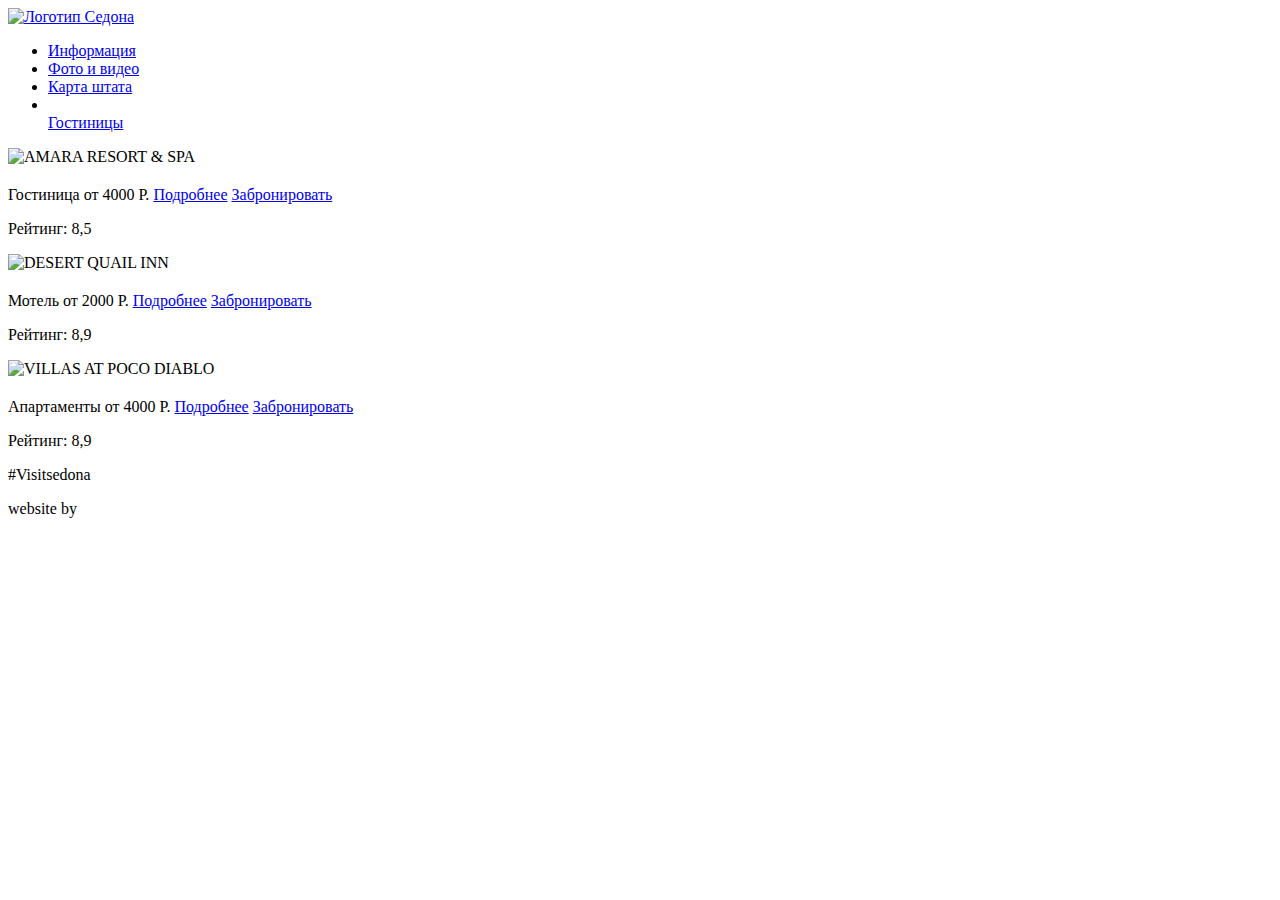
====  inner.html @ 1fb5fd99 "Исправил 10" ====
<!DOCTYPE html>
<html lang="ru">

<head>
  <meta charset="utf-8">
  <title>HTML Academy: Седона</title>
</head>

<body>
  <header class="sedona-header">
    <nav class="sedona-navigation">
      <a class="main-header-logo" href="index.html.">
        <img src="img/index-logo.svg" alt="Логотип Седона">
      </a>
      <ul class="nav-list">
        <li><a href="info.html">Информация</a></li>
        <li><a href="Photo.and.Video">Фото и видео</a></li>
        <li><a href="State.map">Карта штата</a></li>
        <li class="site-navigation-current"></li><a href="inner.html.">Гостиницы</a></li>
      </ul>
    </nav>
  </header>
  <section class="hotels-search-results">
    <img src="img/hotel1.jpg" alt="AMARA RESORT & SPA">
    <h2 class="hotel-card-head"><a href="#"></a></h2>
    <span class="hotel-type">Гостиница</span>
    <span class="summary">от 4000 Р.</span>
    <a class="btn about-btn" href="#">Подробнее</a>
    <a class="btn reserv-btn" href="#">Забронировать</a>
  </section>
  <section class="rating-stars">
    <p class="icon-star rating-stars-icon-four"></p>
    <p class="rating-number">Рейтинг: 8,5</p>
  </section>
  <section class="hotel-card-description">
    <img src="img/hotel2.jpg" alt="DESERT QUAIL INN">
    <h2 class="hotel-card-head"><a href="#"></a></h2>
    <span class="hotel-type">Мотель</span>
    <span class="summary">от 2000 Р.</span>
    <a class="btn about-btn" href="#">Подробнее</a>
    <a class="btn reserv-btn" href="#">Забронировать</a>
  </section>
  <section class="rating-stars">
    <p class="icon-star rating-stars-icon-two"></p>
    <p class="rating-number">Рейтинг: 8,9</p>
  </section>
  <section class="hotel-card-description">
    <img src="img/hotel3.jpg" alt="VILLAS AT POCO DIABLO">
    <h2 class="hotel-card-head"><a href="#"></a></h2>
    <span class="hotel-type">Апартаменты</span>
    <span class="summary">от 4000 Р.</span>
    <a class="btn about-btn" href="#">Подробнее</a>
    <a class="btn reserv-btn" href="#">Забронировать</a>
  </section>
  <section class="rating-stars">
    <p class="icon-star rating-stars-icon-three"></p>
    <p class="rating-number">Рейтинг: 8,9</p>
  </section>
  <footer class="sedona-footer">
    <div class="footer-tag">
      <p>#Visitsedona</p>
    </div>
    <div class="footer-social">
      <a class="social-box" href="#"><i class="icon-twitter"></i></a>
      <a class="social-box" href="#"><i class="icon-facebook"></i></a>
      <a class="social-box" href="#"><i class="icon-youtube"></i></a>
    </div>
    <div class="footer-copyright">
      <p>website by</p>
      <a class="copyright-icon" href="#"></a>
    </div>
  </footer>

</body>

</html>
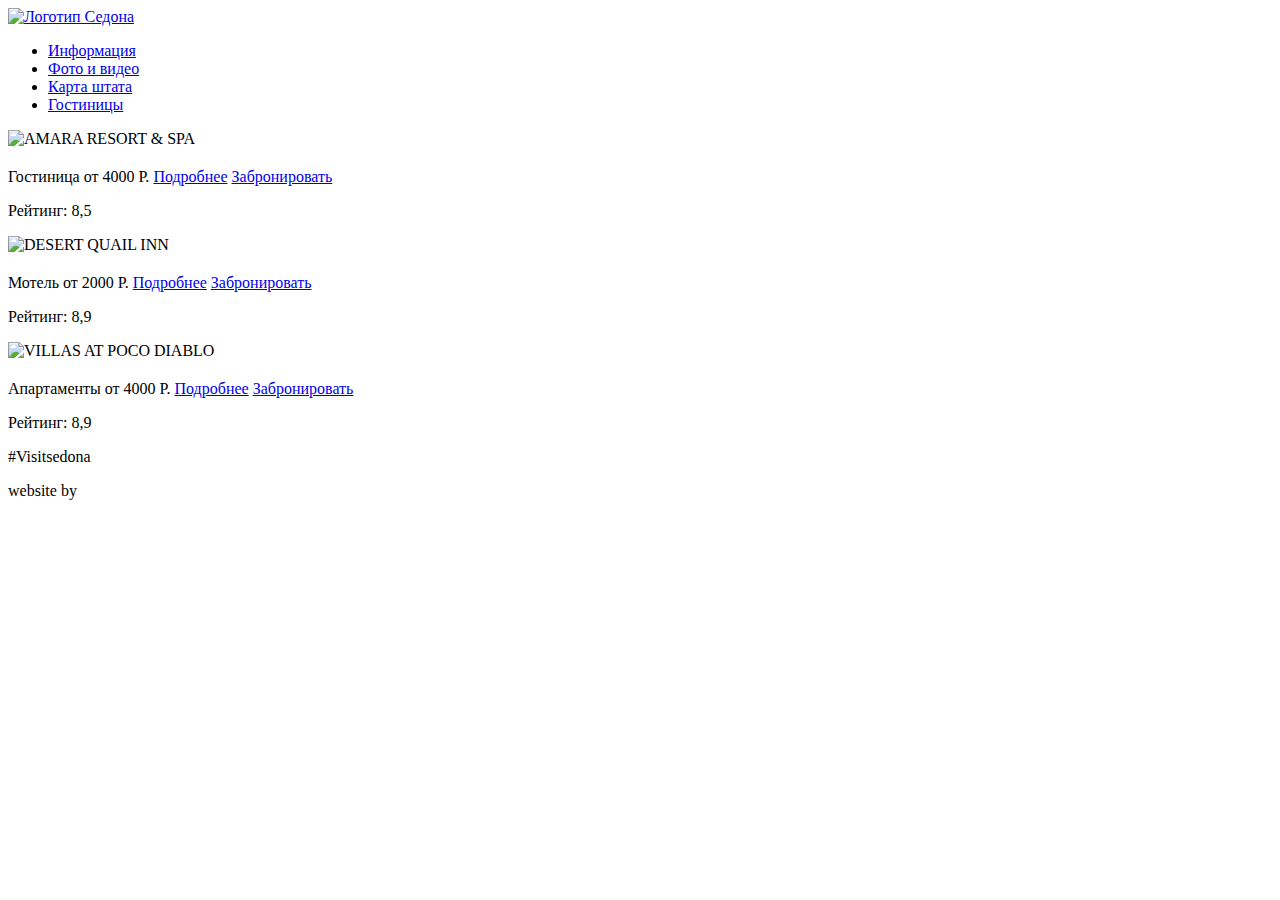
==== commit cc35696f: "Изменил 11" ====
--- a/ inner.html
+++ b/ inner.html
@@ -16,7 +16,7 @@
         <li><a href="info.html">Информация</a></li>
         <li><a href="Photo.and.Video">Фото и видео</a></li>
         <li><a href="State.map">Карта штата</a></li>
-        <li class="site-navigation-current"></li><a href="inner.html.">Гостиницы</a></li>
+        <li class="site-navigation-current"><a href="inner.html.">Гостиницы</a></li>
       </ul>
     </nav>
   </header>
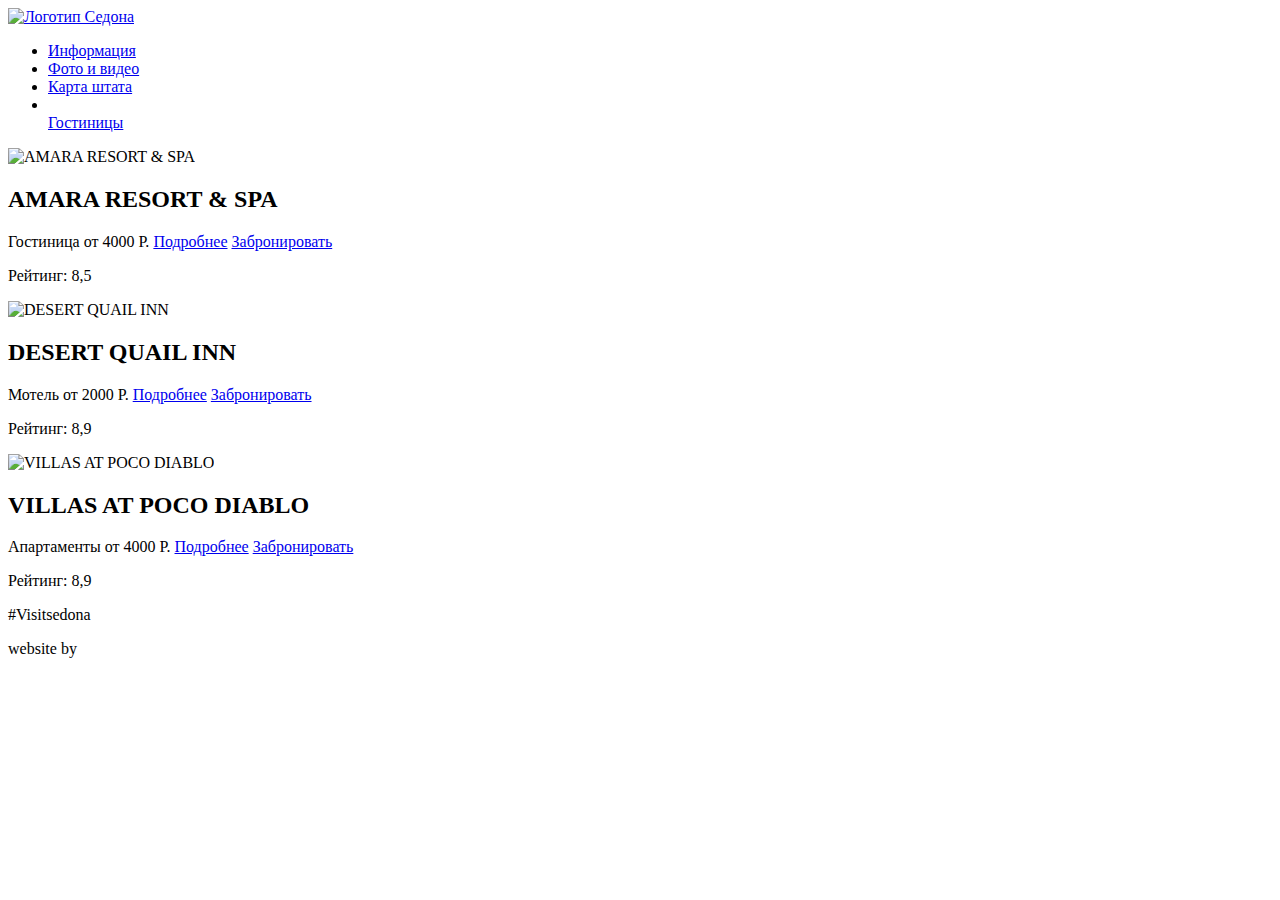
==== commit 58edfb87: "Правка" ====
--- a/ inner.html
+++ b/ inner.html
@@ -16,13 +16,13 @@
         <li><a href="info.html">Информация</a></li>
         <li><a href="Photo.and.Video">Фото и видео</a></li>
         <li><a href="State.map">Карта штата</a></li>
-        <li class="site-navigation-current"><a href="inner.html.">Гостиницы</a></li>
+        <li class="site-navigation-current"></li><a href="inner.html.">Гостиницы</a></li>
       </ul>
     </nav>
   </header>
   <section class="hotels-search-results">
     <img src="img/hotel1.jpg" alt="AMARA RESORT & SPA">
-    <h2 class="hotel-card-head"><a href="#"></a></h2>
+    <h2 class="hotel-card-head"><a href="#"></a>AMARA RESORT & SPA</h2>
     <span class="hotel-type">Гостиница</span>
     <span class="summary">от 4000 Р.</span>
     <a class="btn about-btn" href="#">Подробнее</a>
@@ -32,30 +32,26 @@
     <p class="icon-star rating-stars-icon-four"></p>
     <p class="rating-number">Рейтинг: 8,5</p>
   </section>
-  <section class="hotel-card-description">
+  <section class="hotels-search-results">
     <img src="img/hotel2.jpg" alt="DESERT QUAIL INN">
-    <h2 class="hotel-card-head"><a href="#"></a></h2>
+    <h2 class="hotel-card-head"><a href="#"></a>DESERT QUAIL INN</h2>
     <span class="hotel-type">Мотель</span>
     <span class="summary">от 2000 Р.</span>
     <a class="btn about-btn" href="#">Подробнее</a>
     <a class="btn reserv-btn" href="#">Забронировать</a>
   </section>
-  <section class="rating-stars">
     <p class="icon-star rating-stars-icon-two"></p>
     <p class="rating-number">Рейтинг: 8,9</p>
-  </section>
-  <section class="hotel-card-description">
+  <section class="hotels-search-results">
     <img src="img/hotel3.jpg" alt="VILLAS AT POCO DIABLO">
-    <h2 class="hotel-card-head"><a href="#"></a></h2>
+    <h2 class="hotel-card-head"><a href="#"></a>VILLAS AT POCO DIABLO</h2>
     <span class="hotel-type">Апартаменты</span>
     <span class="summary">от 4000 Р.</span>
     <a class="btn about-btn" href="#">Подробнее</a>
     <a class="btn reserv-btn" href="#">Забронировать</a>
   </section>
-  <section class="rating-stars">
     <p class="icon-star rating-stars-icon-three"></p>
     <p class="rating-number">Рейтинг: 8,9</p>
-  </section>
   <footer class="sedona-footer">
     <div class="footer-tag">
       <p>#Visitsedona</p>
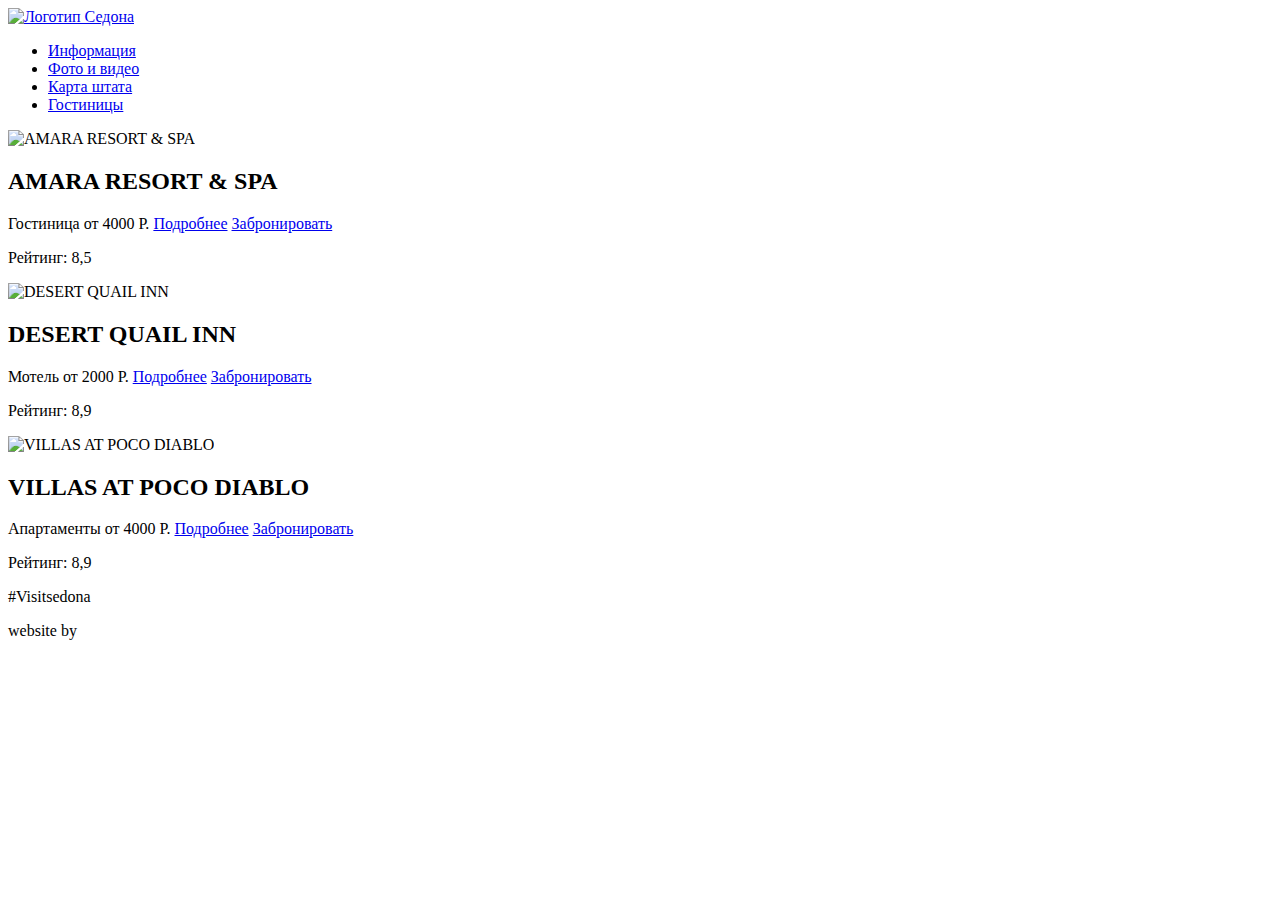
==== commit fbf5fdcf: "Поправка" ====
--- a/ inner.html
+++ b/ inner.html
@@ -16,7 +16,7 @@
         <li><a href="info.html">Информация</a></li>
         <li><a href="Photo.and.Video">Фото и видео</a></li>
         <li><a href="State.map">Карта штата</a></li>
-        <li class="site-navigation-current"></li><a href="inner.html.">Гостиницы</a></li>
+        <li class="site-navigation-current"><a href="inner.html.">Гостиницы</a></li>
       </ul>
     </nav>
   </header>
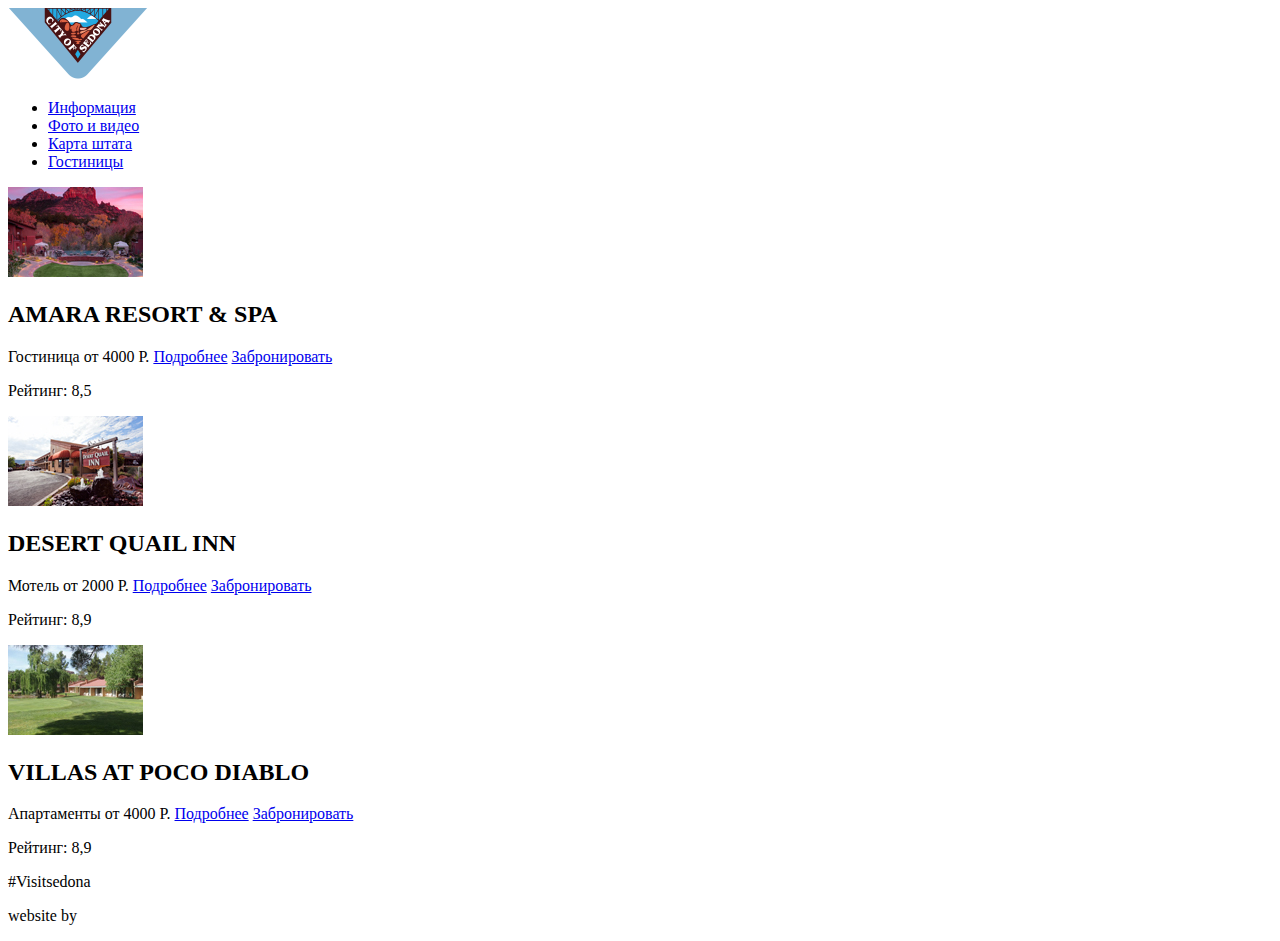
==== commit 07704080: "Добавил img" ====
--- a/ inner.html
+++ b/ inner.html
@@ -10,7 +10,7 @@
   <header class="sedona-header">
     <nav class="sedona-navigation">
       <a class="main-header-logo" href="index.html.">
-        <img src="img/index-logo.svg" alt="Логотип Седона">
+        <img src="img/logo.svg" alt="Логотип Седона">
       </a>
       <ul class="nav-list">
         <li><a href="info.html">Информация</a></li>
@@ -22,36 +22,46 @@
   </header>
   <section class="hotels-search-results">
     <img src="img/hotel1.jpg" alt="AMARA RESORT & SPA">
+  <div class="content-description">
     <h2 class="hotel-card-head"><a href="#"></a>AMARA RESORT & SPA</h2>
     <span class="hotel-type">Гостиница</span>
     <span class="summary">от 4000 Р.</span>
     <a class="btn about-btn" href="#">Подробнее</a>
     <a class="btn reserv-btn" href="#">Забронировать</a>
-  </section>
-  <section class="rating-stars">
+  </div>
+  <div class="rating-stars">
     <p class="icon-star rating-stars-icon-four"></p>
     <p class="rating-number">Рейтинг: 8,5</p>
-  </section>
+  </div>
+</section>
   <section class="hotels-search-results">
     <img src="img/hotel2.jpg" alt="DESERT QUAIL INN">
+    <div class="content-description">
     <h2 class="hotel-card-head"><a href="#"></a>DESERT QUAIL INN</h2>
     <span class="hotel-type">Мотель</span>
     <span class="summary">от 2000 Р.</span>
     <a class="btn about-btn" href="#">Подробнее</a>
     <a class="btn reserv-btn" href="#">Забронировать</a>
-  </section>
+    <div>
+    <div class="rating-stars">
     <p class="icon-star rating-stars-icon-two"></p>
     <p class="rating-number">Рейтинг: 8,9</p>
+  </div>
+    </section>
   <section class="hotels-search-results">
     <img src="img/hotel3.jpg" alt="VILLAS AT POCO DIABLO">
+    <div class="content-description">
     <h2 class="hotel-card-head"><a href="#"></a>VILLAS AT POCO DIABLO</h2>
     <span class="hotel-type">Апартаменты</span>
     <span class="summary">от 4000 Р.</span>
     <a class="btn about-btn" href="#">Подробнее</a>
     <a class="btn reserv-btn" href="#">Забронировать</a>
-  </section>
+    <div>
+      <div class="rating-stars">
     <p class="icon-star rating-stars-icon-three"></p>
     <p class="rating-number">Рейтинг: 8,9</p>
+  </div>
+</section>
   <footer class="sedona-footer">
     <div class="footer-tag">
       <p>#Visitsedona</p>
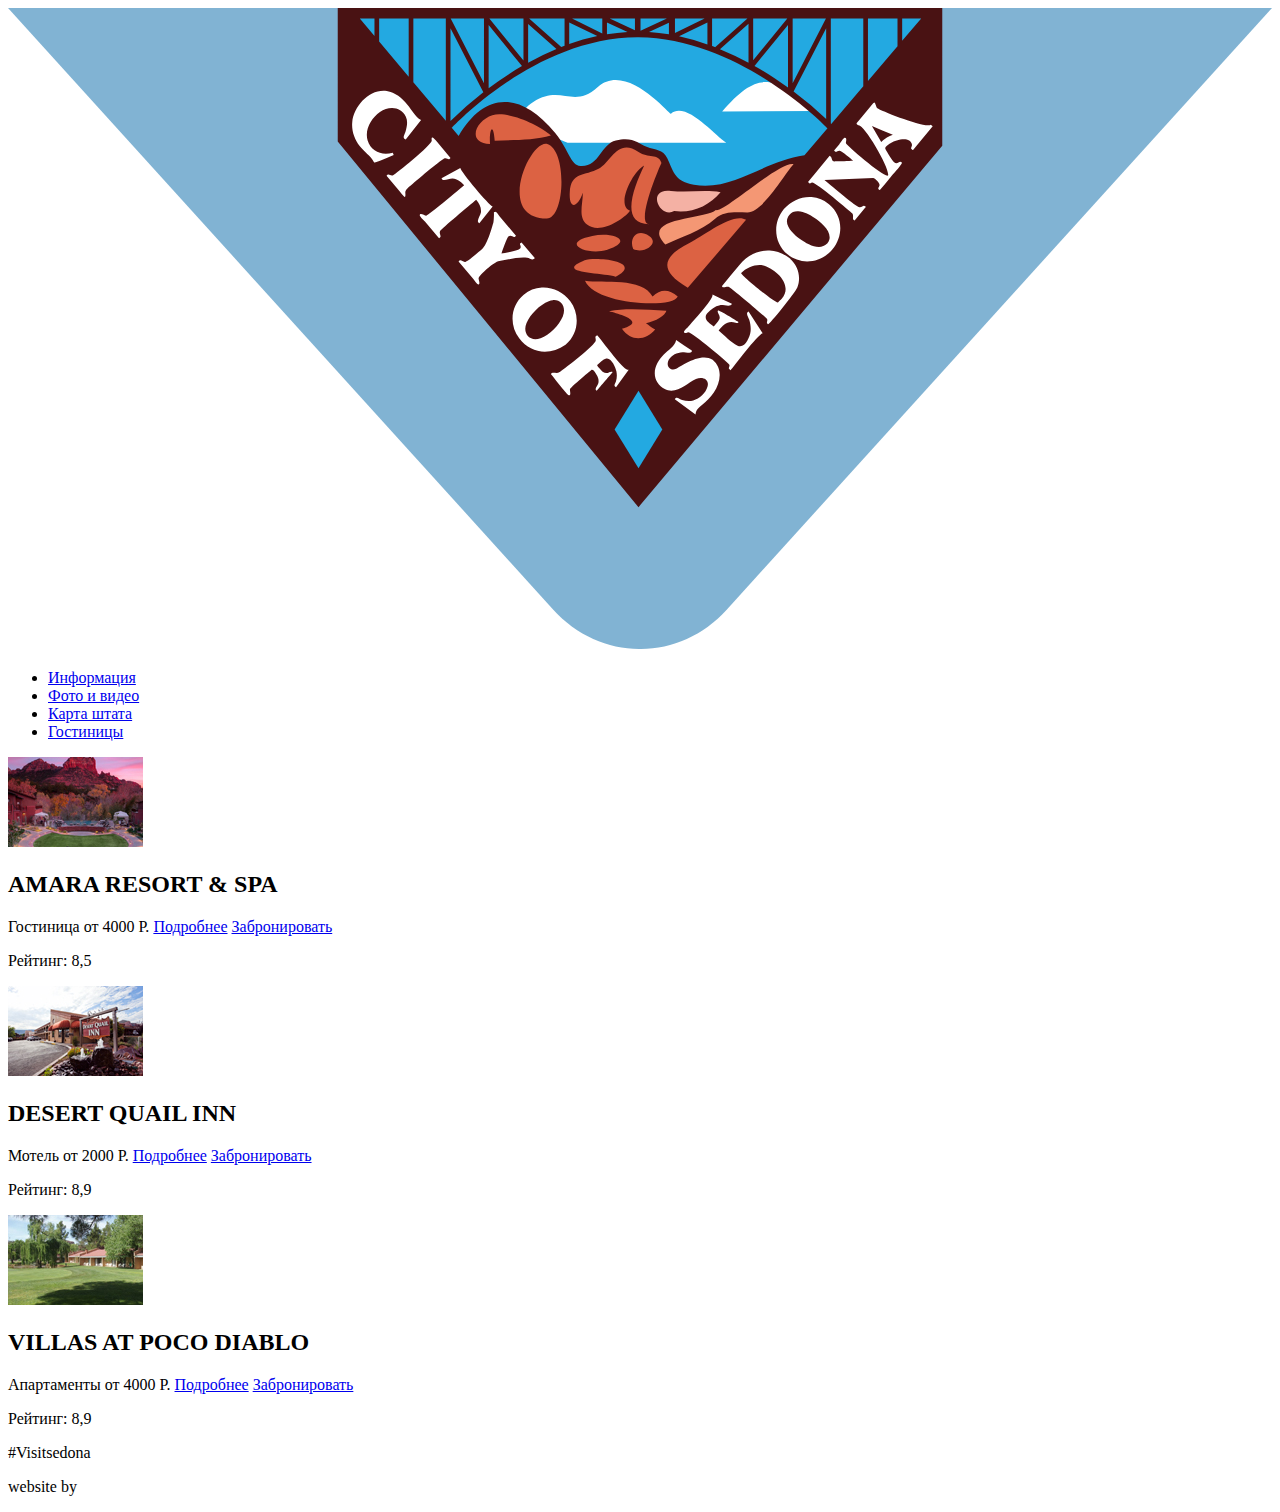
==== commit 9385c50a: "Исправил имена" ====
--- a/ inner.html
+++ b/ inner.html
@@ -10,7 +10,7 @@
   <header class="sedona-header">
     <nav class="sedona-navigation">
       <a class="main-header-logo" href="index.html.">
-        <img src="img/logo.svg" alt="Логотип Седона">
+        <img src="img/logo-sedona.svg" alt="Логотип Седона">
       </a>
       <ul class="nav-list">
         <li><a href="info.html">Информация</a></li>
@@ -21,7 +21,7 @@
     </nav>
   </header>
   <section class="hotels-search-results">
-    <img src="img/hotel1.jpg" alt="AMARA RESORT & SPA">
+    <img src="img/hotel-1.jpg" alt="AMARA RESORT & SPA">
   <div class="content-description">
     <h2 class="hotel-card-head"><a href="#"></a>AMARA RESORT & SPA</h2>
     <span class="hotel-type">Гостиница</span>
@@ -35,7 +35,7 @@
   </div>
 </section>
   <section class="hotels-search-results">
-    <img src="img/hotel2.jpg" alt="DESERT QUAIL INN">
+    <img src="img/hotel-2.jpg" alt="DESERT QUAIL INN">
     <div class="content-description">
     <h2 class="hotel-card-head"><a href="#"></a>DESERT QUAIL INN</h2>
     <span class="hotel-type">Мотель</span>
@@ -49,7 +49,7 @@
   </div>
     </section>
   <section class="hotels-search-results">
-    <img src="img/hotel3.jpg" alt="VILLAS AT POCO DIABLO">
+    <img src="img/hotel-3.jpg" alt="VILLAS AT POCO DIABLO">
     <div class="content-description">
     <h2 class="hotel-card-head"><a href="#"></a>VILLAS AT POCO DIABLO</h2>
     <span class="hotel-type">Апартаменты</span>
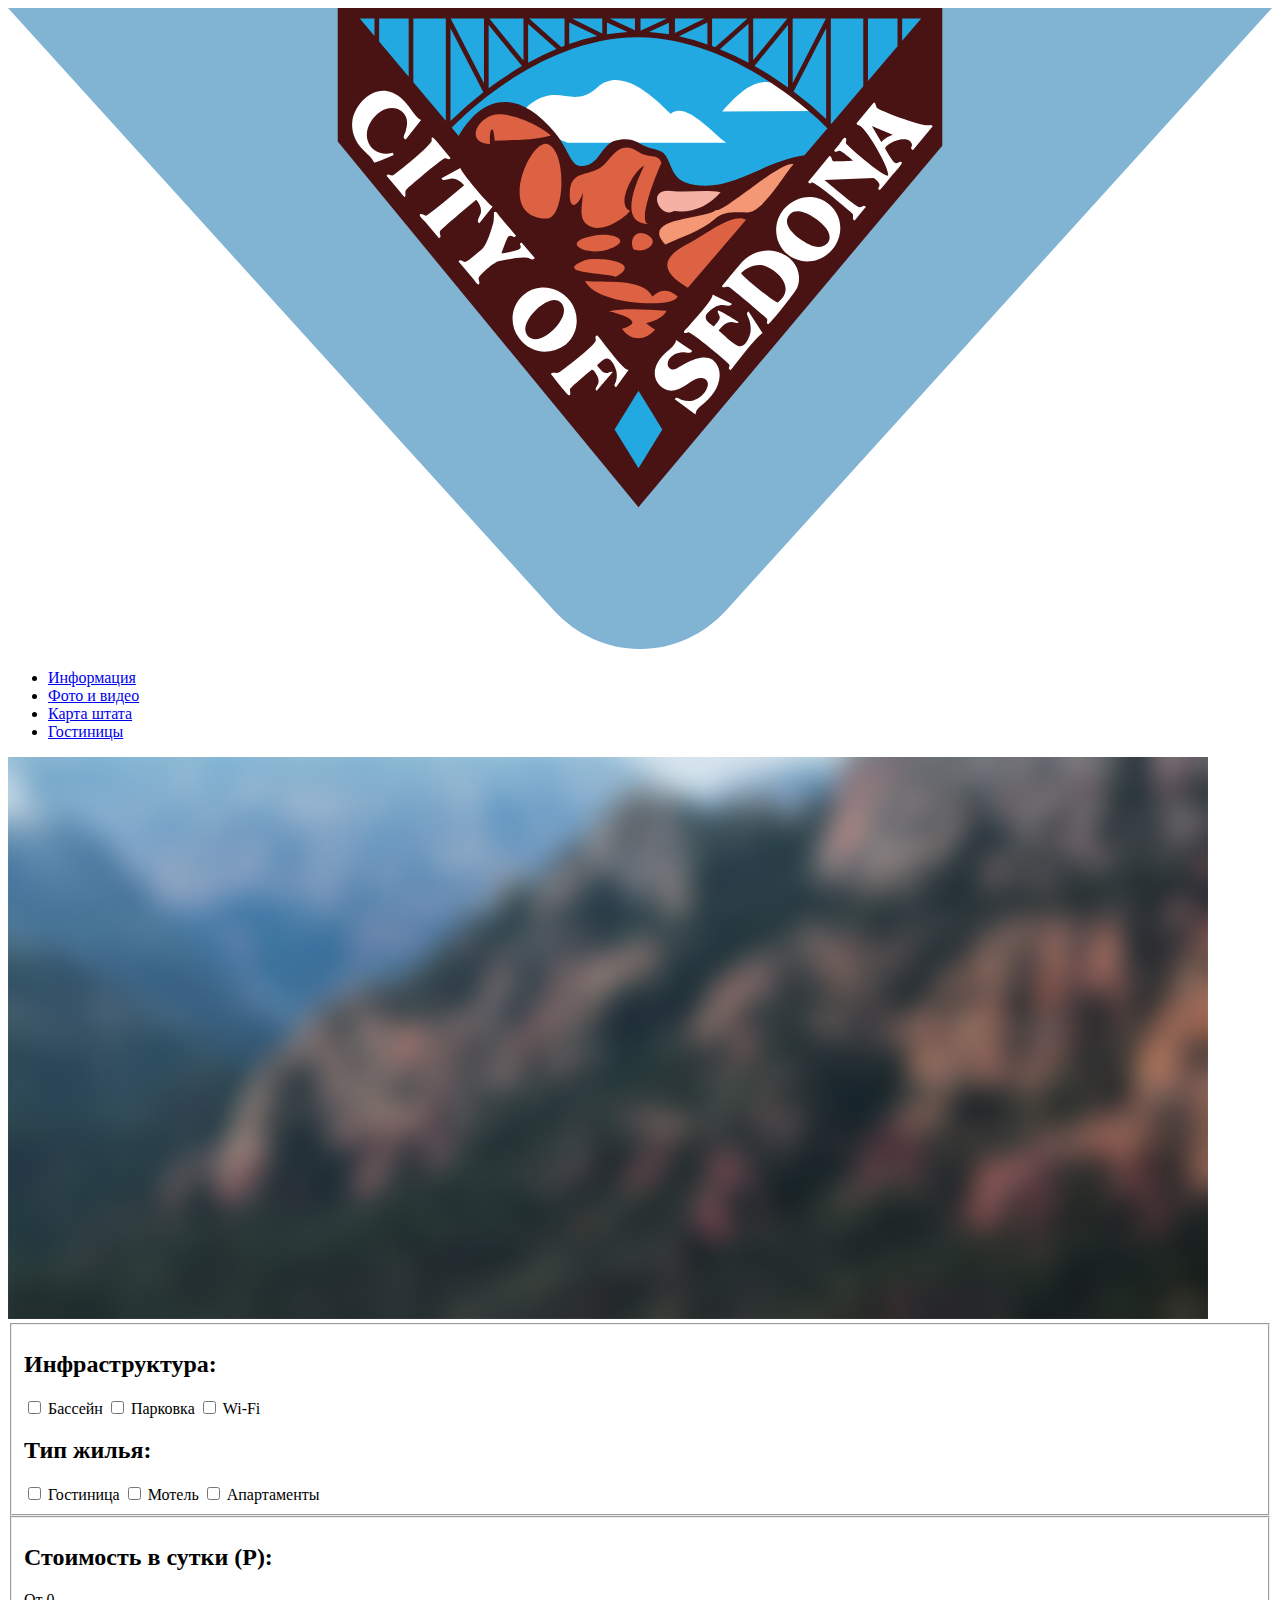
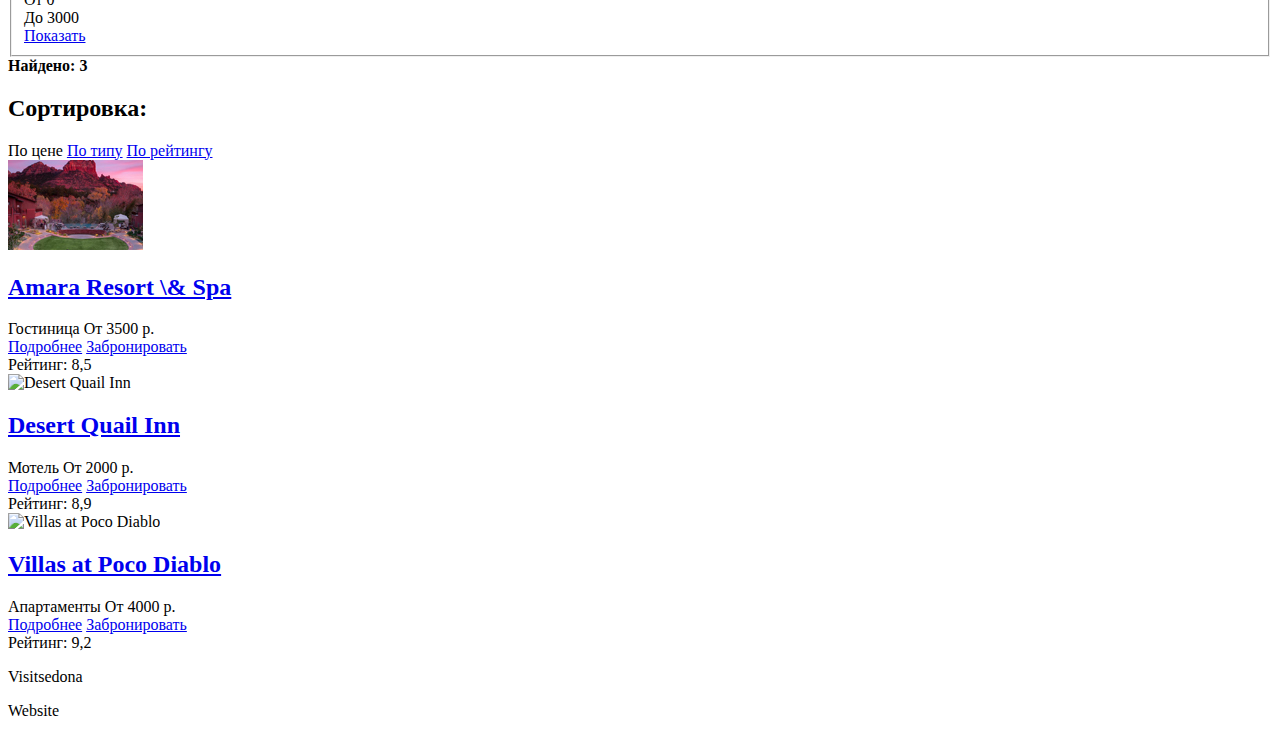
==== commit 04c827e7: "Форма1" ====
--- a/ inner.html
+++ b/ inner.html
@@ -20,63 +20,140 @@
       </ul>
     </nav>
   </header>
-  <section class="hotels-search-results">
-    <img src="img/hotel-1.jpg" alt="AMARA RESORT & SPA">
-  <div class="content-description">
-    <h2 class="hotel-card-head"><a href="#"></a>AMARA RESORT & SPA</h2>
-    <span class="hotel-type">Гостиница</span>
-    <span class="summary">от 4000 Р.</span>
-    <a class="btn about-btn" href="#">Подробнее</a>
-    <a class="btn reserv-btn" href="#">Забронировать</a>
-  </div>
-  <div class="rating-stars">
-    <p class="icon-star rating-stars-icon-four"></p>
-    <p class="rating-number">Рейтинг: 8,5</p>
-  </div>
-</section>
-  <section class="hotels-search-results">
-    <img src="img/hotel-2.jpg" alt="DESERT QUAIL INN">
-    <div class="content-description">
-    <h2 class="hotel-card-head"><a href="#"></a>DESERT QUAIL INN</h2>
-    <span class="hotel-type">Мотель</span>
-    <span class="summary">от 2000 Р.</span>
-    <a class="btn about-btn" href="#">Подробнее</a>
-    <a class="btn reserv-btn" href="#">Забронировать</a>
-    <div>
-    <div class="rating-stars">
-    <p class="icon-star rating-stars-icon-two"></p>
-    <p class="rating-number">Рейтинг: 8,9</p>
-  </div>
-    </section>
-  <section class="hotels-search-results">
-    <img src="img/hotel-3.jpg" alt="VILLAS AT POCO DIABLO">
-    <div class="content-description">
-    <h2 class="hotel-card-head"><a href="#"></a>VILLAS AT POCO DIABLO</h2>
-    <span class="hotel-type">Апартаменты</span>
-    <span class="summary">от 4000 Р.</span>
-    <a class="btn about-btn" href="#">Подробнее</a>
-    <a class="btn reserv-btn" href="#">Забронировать</a>
-    <div>
-      <div class="rating-stars">
-    <p class="icon-star rating-stars-icon-three"></p>
-    <p class="rating-number">Рейтинг: 8,9</p>
-  </div>
-</section>
-  <footer class="sedona-footer">
-    <div class="footer-tag">
-      <p>#Visitsedona</p>
-    </div>
-    <div class="footer-social">
-      <a class="social-box" href="#"><i class="icon-twitter"></i></a>
-      <a class="social-box" href="#"><i class="icon-facebook"></i></a>
-      <a class="social-box" href="#"><i class="icon-youtube"></i></a>
-    </div>
-    <div class="footer-copyright">
-      <p>website by</p>
-      <a class="copyright-icon" href="#"></a>
-    </div>
+  <main>
+      <section class="search-params">
+          <form class="clearfix" action="echo.htmlacademy.ru">
+            <img src="img/fon.jpg" alt="Фон">
+              <div class="inner-column-left clearfix">
+                  <fieldset class="to-left">
+                      <h2>Инфраструктура:</h2>
+                      <input type="checkbox" id="pool">
+                      <label for="pool">Бассейн</label>
+                      <input type="checkbox" id="parking">
+                      <label for="parking">Парковка</label>
+                      <input type="checkbox" id="wifi">
+                      <label for="wifi">Wi-Fi</label>
+                      <h2>Тип жилья:</h2>
+                      <input type="checkbox" id="hotel">
+                      <label for="hotel">Гостиница</label>
+                      <input type="checkbox" id="motel">
+                      <label for="motel">Мотель</label>
+                      <input type="checkbox" id="appartments">
+                      <label for="appartments">Апартаменты</label>
+                  </fieldset>
+              </div>
+                  <fieldset class="search-params-price">
+                      <h2>Стоимость в сутки (Р):</h2>
+                      <div class="price-output to-right">
+                          <div class="price-output-min">От 0</div>
+                          <div class="price-output-max">До 3000</div>
+                      </div>
+                      <div class="price-range">
+                          <div class="price-range-track"></div>
+                          <div class="price-range-fill"></div>
+                          <div class="price-range-thumb price-range-thumb-min"></div>
+                          <div class="price-range-thumb price-range-thumb-max"></div>
+                  <a class="btn form-btn" href="#">Показать</a>
+                </div>
+                  </fieldset>
+          </form>
+      </section>
+      <section class="search-results">
+          <div class="search-results-sorting clearfix">
+              <div class="inner-column-left">
+                  <b class="search-results-sorting-found">Найдено: 3</b>
+                  <section class="search-results-sorting-options">
+                      <h2>Cортировка:</h2>
+                      <span class="sorting-type sorting-type-active">По цене</span>
+                      <a href="#" class="sorting-type">По типу</a>
+                      <a href="#" class="sorting-type">По рейтингу</a>
+                  </section>
+              </div>
+          </div>
+              <section class="search-results-hotels-item clearfix">
+                  <div class="inner-column-left">
+                      <img src="img/hotel-1.jpg" alt="Amara Resort & Spa" width="135" height="90"></div>
+                          <h2><a href="#">Amara Resort \& Spa</a></h2>
+                          <div class="item-description-row">
+                              <span class="item-description-type">Гостиница</span>
+                              <span class="item-description-price">От 3500 р.</span>
+                          </div>
+                          <div class="item-description-row">
+                              <a href="#" class="btn btn-blue">Подробнее</a>
+                              <a href="#" class="btn btn-brown">Забронировать</a>
+                  </div>
+                  <div class="inner-column-right">
+                      <div class="item-status">
+                          <div class="item-status-stars">
+                              <i class="icon-star"></i>
+                              <i class="icon-star"></i>
+                              <i class="icon-star"></i>
+                              <i class="icon-star"></i>
+                          </div>
+                          <div class="item-status-rating">Рейтинг: 8,5</div>
+                      </div>
+                  </div>
+                  <div class="inner-column-left">
+                      <div class="item-image"><img src="img/desert-quail-inn.jpg" alt="Desert Quail Inn" width="135" height="90"></div>
+                      <div class="item-description">
+                          <h2><a href="#">Desert Quail Inn</a></h2>
+                          <div class="item-description-row">
+                              <span class="item-description-type">Мотель</span>
+                              <span class="item-description-price">От 2000 р.</span>
+                          </div>
+                          <div class="item-description-row">
+                              <a href="#" class="btn btn-blue">Подробнее</a>
+                              <a href="#" class="btn btn-brown">Забронировать</a>
+                          </div>
+                      </div>
+                  </div>
+                  <div class="inner-column-right">
+                      <div class="item-status">
+                          <div class="item-status-stars">
+                              <i class="icon-star"></i>
+                              <i class="icon-star"></i>
+                          </div>
+                          <div class="item-status-rating">Рейтинг: 8,9</div>
+                      </div>
+                  </div>
+                  <div class="inner-column-left">
+                      <div class="item-image"><img src="img/villas-at-poco-diablo.jpg" alt="Villas at Poco Diablo" width="135" height="90"></div>
+                      <div class="item-description">
+                          <h2><a href="#">Villas at Poco Diablo</a></h2>
+                          <div class="item-description-row">
+                              <span class="item-description-type">Апартаменты</span>
+                              <span class="item-description-price">От 4000 р.</span>
+                          </div>
+                          <div class="item-description-row">
+                              <a href="#" class="btn btn-blue">Подробнее</a>
+                              <a href="#" class="btn btn-brown">Забронировать</a>
+                          </div>
+                      </div>
+                  </div>
+                  <div class="inner-column-right">
+                      <div class="item-status">
+                          <div class="item-status-stars">
+                              <i class="icon-star"></i>
+                              <i class="icon-star"></i>
+                              <i class="icon-star"></i>
+                          </div>
+                          <div class="item-status-rating">Рейтинг: 9,2</div>
+                      </div>
+                  </div>
+              </section>
+          </section>
+  </main>
+  <footer class="main-footer clearfix">
+      <p>Visitsedona</p>
+      <div class="footer-social">
+          <a class="social-box icon-twitter" href="#"></a>
+          <a class="social-box icon-facebook" href="#"></a>
+          <a class="social-box icon-youtube" href="#"></a>
+        </div>
+      <section class="footer-copyright">
+          <p>Website</p>
+          <a class="copyright-btn" href="https://htmlacademy.ru" target="_blank"></a>
+      </section>
   </footer>
-
 </body>
-
 </html>
